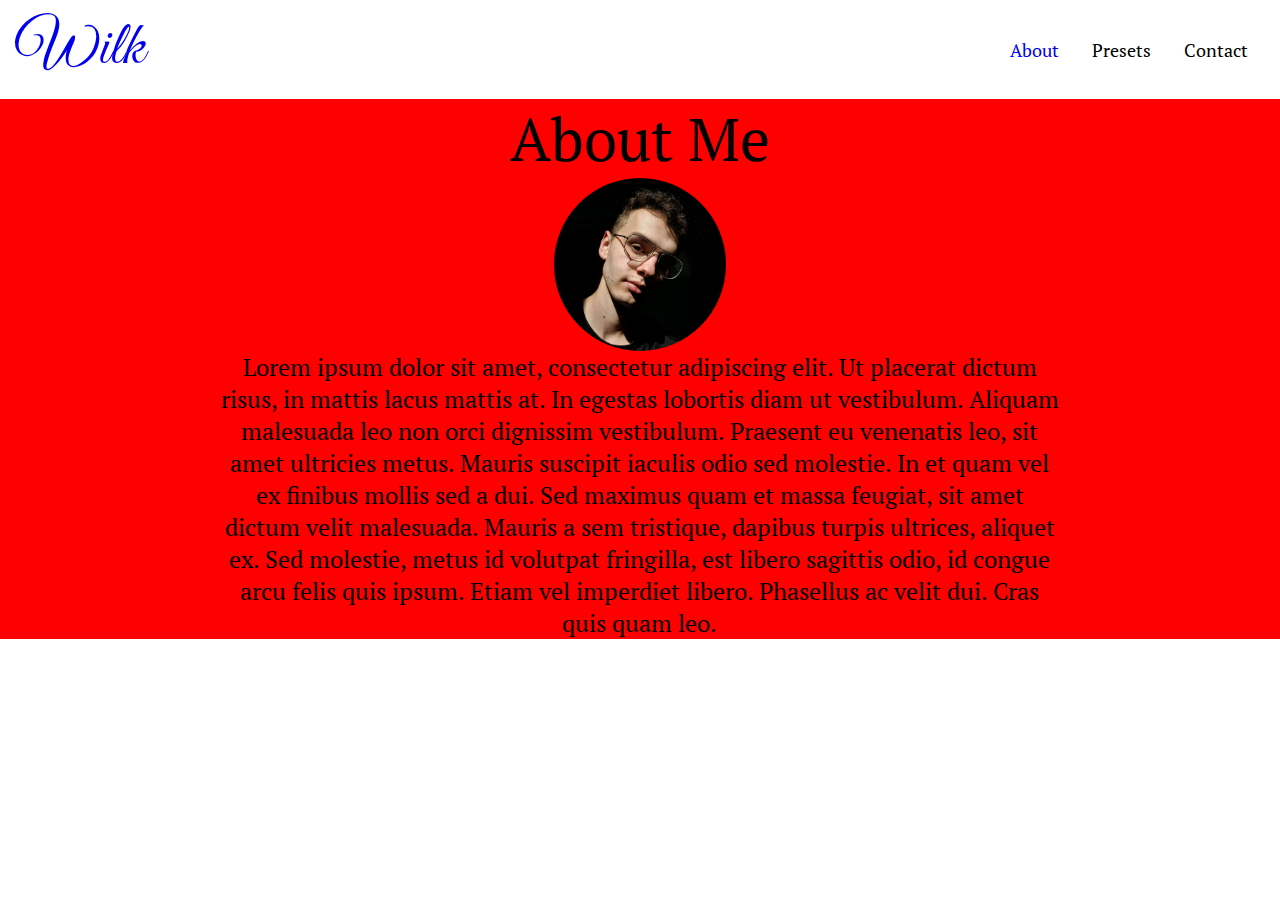
==== about.html @ a8d88eeb "Add files via upload" ====
<!DOCTYPE html>
<html lang="en">
<head>
    <meta charset="UTF-8">
    <meta http-equiv="X-UA-Compatible" content="IE=edge">
    <meta name="viewport" content="width=device-width, initial-scale=1.0">
    <link rel="preconnect" href="https://fonts.googleapis.com">
    <link rel="preconnect" href="https://fonts.gstatic.com" crossorigin>
    <link href="https://fonts.googleapis.com/css2?family=Great+Vibes&family=PT+Serif&display=swap" rel="stylesheet">
    <link rel="stylesheet" href="style.css">
    <title>About Me</title>
</head>
<body>
    <nav class="navbar">
        <h1><a href="index.html">Wilk</a></h1>
        <p>
            <a href="about.html">
                About
            </a>
            <a>
                Presets
            </a>
            <a>
                Contact
            </a>
    </p>
    </nav>
    <div class="about-main">
        <h1>About Me</h1>
        <img class="about-main-img" src="images/me.jpg" alt="Me">
        <p>Lorem ipsum dolor sit amet, consectetur adipiscing elit. Ut placerat dictum risus, 
            in mattis lacus mattis at. In egestas lobortis diam ut vestibulum. 
            Aliquam malesuada leo non orci dignissim vestibulum. Praesent eu venenatis leo, sit amet ultricies metus. 
            Mauris suscipit iaculis odio sed molestie. In et quam vel ex finibus mollis sed a dui. 
            Sed maximus quam et massa feugiat, sit amet dictum velit malesuada. Mauris a sem tristique, 
            dapibus turpis ultrices, aliquet ex. Sed molestie, metus id volutpat fringilla, est libero sagittis odio, 
            id congue arcu felis quis ipsum. Etiam vel imperdiet libero. Phasellus ac velit dui. Cras quis quam leo.</p>
    </div>
</body>
</html>
---- style.css ----
*{
    margin: 0;
    padding: 0;
    box-sizing: border-box;
}

a:visited{
    color:black;
}

/* Navbar */

nav{
    background-color: #fff;
    display: flex;
    justify-content: space-between;
    padding: 0.75rem 1rem;
    position: sticky;
    top: 0px;
    width: 100%;
    z-index: 2;
}

nav h1{
    font-family: 'Great Vibes', cursive;
    font-size: 3.75rem;
    font-weight: normal;
    width: 80%;
}

nav p{
    align-items: center;
    display: flex;
    font-family: 'PT Serif', serif;
    font-size: 1.125em;
    justify-content: space-between;
    min-width: 270px;                   /* TO CHANGE */
    text-align: center;
    padding: 0 1rem;
    width: 20%;
}

nav a{
    text-decoration: none;
}

/* Header */

header{
    display: flex;
    justify-content: center;
    padding: 6rem 0;
}

header img{
    width: 21.875%;
}

/* Main */

main{
    display: flex;
    flex-direction: column;
    align-items: center;
    padding: 6rem 0;
}

#central-photo{
    margin: 20rem 0;
}

main div{
    display: flex;
    width: 21.875%;
    align-items: center;
    justify-content: center;
}

div img{
    width: 100%;
    transition: filter 0.5s;
}

main div img:hover{
    filter: grayscale(0.15) opacity(0.6);
    cursor: pointer;
}

.picture-description{
    color: black;
    font-size: 3.75em;
    position: absolute;
    visibility: hidden;
    transition: visibility 0.5s;
}
main div:hover .picture-description{
    visibility: visible;
    filter: opacity(1);
}

/* Footer */

footer{
    display: flex;
    justify-content: center;
    padding: 0 0 4rem;
}

footer img{
    width: 1.75%;
}

/* Media Queires */

@media only screen and (min-width: 0px) and (max-width: 479px){
    /* Navbar */
    nav h1{
        font-size: 2em;
    }

    nav p{
        font-size: 0.75em;
        padding: 0 1rem;
    }

    /* Header */

    header img{
        width: 60%;
    }

    /* Main */

    main{
        padding: 18rem 0 7rem;
    }

    main div{
        width: 60%;
    }

    .picture-description{
        font-size: 2em;
    }

    /* Footer */

    footer img{
        width: 7%;
    }

}

@media only screen and (min-width: 480px) and (max-width: 767px){
    /*  Navbar */
    nav h1{
        font-size: 2.75em;
    }

    nav p{
        font-size: 1em;
        padding: 0.9rem;
    }

    /* Header */

    header img{
        width: 50%;
    }

    /* Main */
    main  div{
        width: 55%;
    }

    .picture-description{
        font-size: 2.5em;
    }

    /* Footer */

    footer{
        padding: 0 0 3.5rem;
    }

    footer img{
        width: 5%;
    }
}

@media only screen and (min-width: 768px) and (max-width: 1023px){
    /* Header */
    header img{
        width: 55%;
    }

    /* Main */
    main{
        padding: 22rem 0 11rem;
    }
    main div{
        width: 55%;
    }
    .picture-description{
        font-size: 3.5em;
    }

    /* Footer */
    footer img{
        width: 6%;
    }
}
@media only screen and (min-width: 1024px) and (max-width: 1599px){

    /* Header */

    header{
        padding: 4rem 0;
    }

    header img{
        width: 20%;
    }

    /* Main */

    main{
        padding: 12rem 0 6rem;
    }

    main div{
        width: 20%;
    }

    .picture-description{
        font-size: 3em;
    }

    /* Footer */

    footer{
        padding: 0 0 2.5rem;
    }
}

/* ABOUT ME */

.about-main{
    background-color: red;
    display: flex;
    flex-direction: column;
    align-items: center;
    font-family: 'PT Serif', serif;
}

.about-main h1{
    font-size: 3.75em;
    font-weight:normal;
}

.about-main p{
    font-size: 1.5em;
    width: 66.14%;
    text-align: center;
}

.about-main-img{
    width:13.5%;
    border-radius: 100%;
}
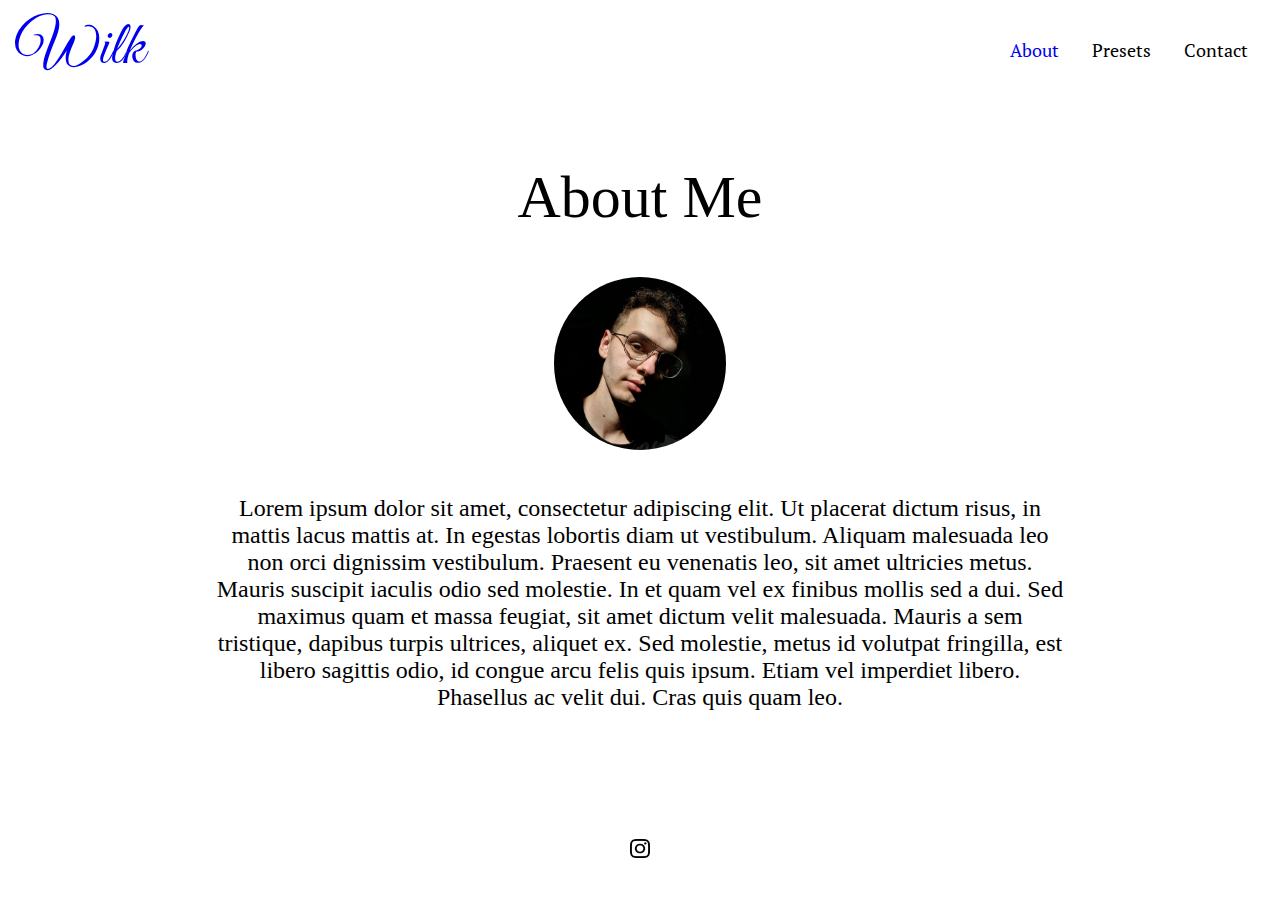
==== commit e54ef276: "Add files via upload" ====
--- a/about.html
+++ b/about.html
@@ -25,16 +25,19 @@
             </a>
     </p>
     </nav>
-    <div class="about-main">
-        <h1>About Me</h1>
-        <img class="about-main-img" src="images/me.jpg" alt="Me">
-        <p>Lorem ipsum dolor sit amet, consectetur adipiscing elit. Ut placerat dictum risus, 
+    <main id="about-me-main">
+        <h1 id="about-me-h1">About Me</h1>
+        <img id="about-me-img" src="images/me.jpg" alt="Me">
+        <p id="about-me-p">Lorem ipsum dolor sit amet, consectetur adipiscing elit. Ut placerat dictum risus, 
             in mattis lacus mattis at. In egestas lobortis diam ut vestibulum. 
             Aliquam malesuada leo non orci dignissim vestibulum. Praesent eu venenatis leo, sit amet ultricies metus. 
             Mauris suscipit iaculis odio sed molestie. In et quam vel ex finibus mollis sed a dui. 
             Sed maximus quam et massa feugiat, sit amet dictum velit malesuada. Mauris a sem tristique, 
             dapibus turpis ultrices, aliquet ex. Sed molestie, metus id volutpat fringilla, est libero sagittis odio, 
             id congue arcu felis quis ipsum. Etiam vel imperdiet libero. Phasellus ac velit dui. Cras quis quam leo.</p>
-    </div>
+        </main>
+        <footer>
+            <img src="images/instagram-icon.png" alt="instagram-icon">
+        </footer>
 </body>
 </html>--- a/style.css
+++ b/style.css
@@ -103,11 +103,34 @@
 footer{
     display: flex;
     justify-content: center;
-    padding: 0 0 4rem;
+    padding: 2.5rem 0;
 }
 
 footer img{
-    width: 1.75%;
+    width: 1.5%;
+}
+
+/* ABOUT ME */
+
+#about-me-main{
+ padding: 4rem 0 8rem;
+}
+
+#about-me-h1{
+    font-size: 3.75em;
+    font-weight:normal;
+}
+
+#about-me-p{
+    font-size: 1.5em;
+    width: 66.14%;
+    text-align: center;
+}
+
+#about-me-img{
+    width:13.5%;
+    border-radius: 100%;
+    margin: 2.815rem 0;
 }
 
 /* Media Queires */
@@ -149,12 +172,31 @@
         width: 7%;
     }
 
+    /* ABOUT ME */
+
+    #about-me-main{
+        padding: 1rem 0 2rem;
+    }
+
+    #about-me-h1{
+        font-size: 3em;
+    }
+
+    #about-me-img{
+        margin: 2rem;
+        width: 35%;
+    }
+
+    #about-me-p{
+        font-size: 1.3em;
+    }
+
 }
 
 @media only screen and (min-width: 480px) and (max-width: 767px){
     /*  Navbar */
     nav h1{
-        font-size: 2.75em;
+        font-size: 2.5em;
     }
 
     nav p{
@@ -164,13 +206,17 @@
 
     /* Header */
 
+    header{
+        padding: 1.5rem 0 14rem;
+    }
+
     header img{
-        width: 50%;
+        width: 40%;
     }
 
     /* Main */
-    main  div{
-        width: 55%;
+    main div{
+        width: 40%;
     }
 
     .picture-description{
@@ -180,11 +226,30 @@
     /* Footer */
 
     footer{
-        padding: 0 0 3.5rem;
+        padding: 2rem 0;
     }
 
     footer img{
-        width: 5%;
+        width: 3%;
+    }
+
+    /* ABOUT ME */
+
+    #about-me-main{
+        padding: 1rem 0;
+    }
+
+    #about-me-h1{
+        font-size: 4em;
+    }
+
+    #about-me-img{
+        margin: 2rem;
+        width: 35%;
+    }
+
+    #about-me-p{
+        font-size: 1.3em;
     }
 }
 
@@ -242,29 +307,3 @@
         padding: 0 0 2.5rem;
     }
 }
-
-/* ABOUT ME */
-
-.about-main{
-    background-color: red;
-    display: flex;
-    flex-direction: column;
-    align-items: center;
-    font-family: 'PT Serif', serif;
-}
-
-.about-main h1{
-    font-size: 3.75em;
-    font-weight:normal;
-}
-
-.about-main p{
-    font-size: 1.5em;
-    width: 66.14%;
-    text-align: center;
-}
-
-.about-main-img{
-    width:13.5%;
-    border-radius: 100%;
-}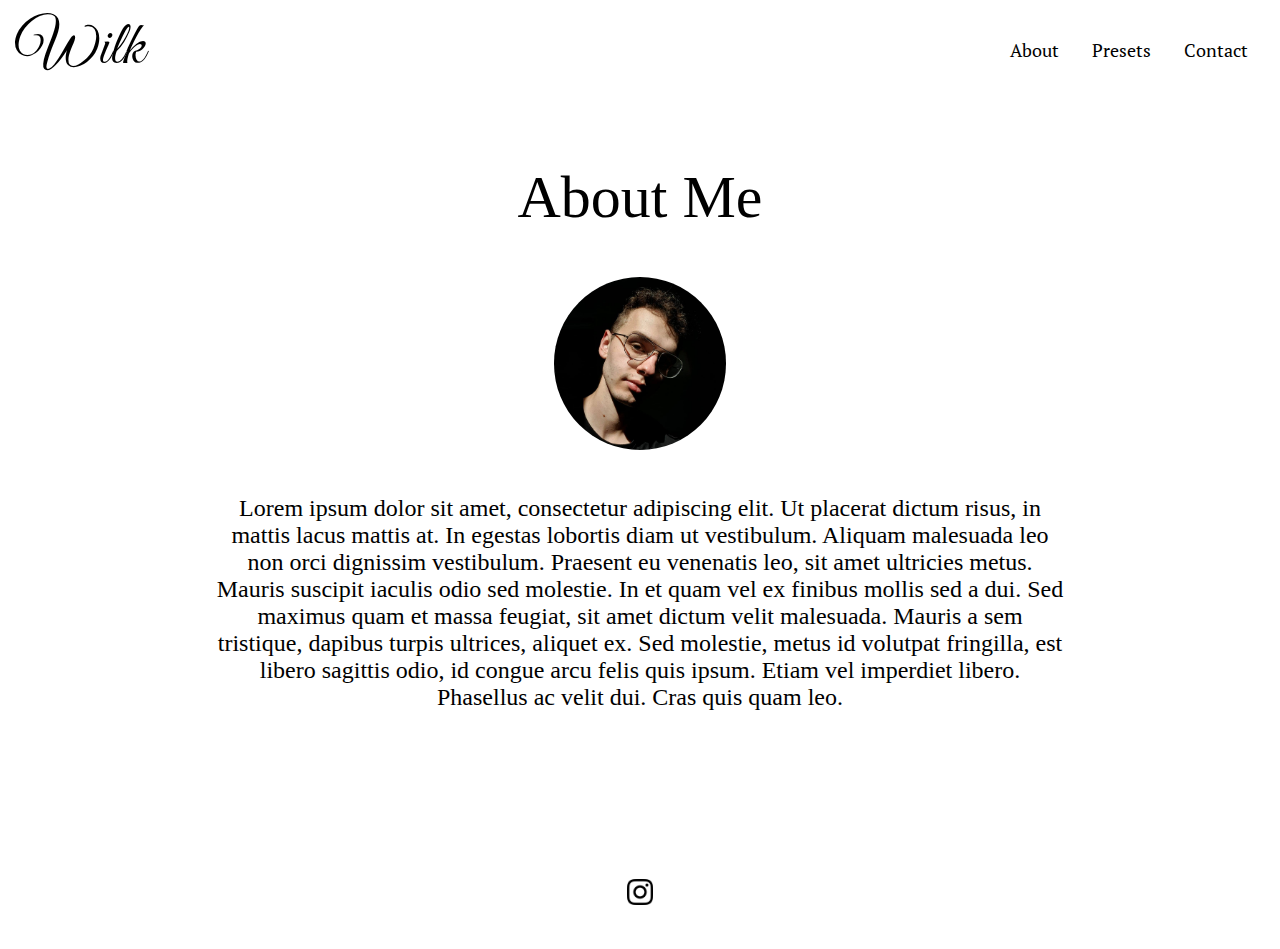
==== commit 17522117: "Add files via upload" ====
--- a/about.html
+++ b/about.html
@@ -17,15 +17,15 @@
             <a href="about.html">
                 About
             </a>
-            <a>
+            <a href="presets.html">
                 Presets
             </a>
-            <a>
+            <a href="contact.html">
                 Contact
             </a>
     </p>
     </nav>
-    <main id="about-me-main">
+    <main id="about-me-main" class="reveal">
         <h1 id="about-me-h1">About Me</h1>
         <img id="about-me-img" src="images/me.jpg" alt="Me">
         <p id="about-me-p">Lorem ipsum dolor sit amet, consectetur adipiscing elit. Ut placerat dictum risus, 
@@ -37,7 +37,8 @@
             id congue arcu felis quis ipsum. Etiam vel imperdiet libero. Phasellus ac velit dui. Cras quis quam leo.</p>
         </main>
         <footer>
-            <img src="images/instagram-icon.png" alt="instagram-icon">
+            <a href="https://www.instagram.com/w___obiektywie/"><img src="images/instagram-icon.png" alt="instagram-icon"></a>
         </footer>
+        <script src="index.js"></script>
 </body>
 </html>--- a/style.css
+++ b/style.css
@@ -5,6 +5,10 @@
 }
 
 a:visited{
+    color:black;
+}
+
+a{
     color:black;
 }
 
@@ -69,19 +73,19 @@
     margin: 20rem 0;
 }
 
-main div{
+.main-images{
     display: flex;
     width: 21.875%;
     align-items: center;
     justify-content: center;
 }
 
-div img{
+.div-img{
     width: 100%;
     transition: filter 0.5s;
 }
 
-main div img:hover{
+.main-images img:hover{
     filter: grayscale(0.15) opacity(0.6);
     cursor: pointer;
 }
@@ -93,7 +97,7 @@
     visibility: hidden;
     transition: visibility 0.5s;
 }
-main div:hover .picture-description{
+.main-images:hover .picture-description{
     visibility: visible;
     filter: opacity(1);
 }
@@ -101,13 +105,20 @@
 /* Footer */
 
 footer{
+    position: relative;
+    bottom: 0px;
     display: flex;
     justify-content: center;
     padding: 2.5rem 0;
-}
-
-footer img{
-    width: 1.5%;
+    width: 100%;
+}
+
+footer a{
+    width: 2%;
+}
+
+footer a img{
+    width: 100%;
 }
 
 /* ABOUT ME */
@@ -133,9 +144,274 @@
     margin: 2.815rem 0;
 }
 
+/* CONTACT ME */
+
+#contact{
+    display: flex;
+    width: 80%;
+}
+
+#contact-img{
+    width: 90%;
+    margin-bottom: 7rem;
+}
+
+#contact-div{
+    display: flex;
+    justify-content: center;
+    width: 100%;
+}
+
+form{
+    display: flex;
+    flex-direction: column;
+    justify-content: center;
+    width: 90%;
+}
+
+h3{
+    font-size: 2.15em;
+    font-weight: normal;
+    text-decoration: none;
+}
+
+input, textarea{
+    font-family: 'PT Serif', serif;
+    margin: 1.5rem 0;
+    width: 100%;
+    border: none;
+    border-bottom: 1px solid #646464;
+    padding: 0.5rem 0;
+    resize: none;
+}
+input[placeholder="Name and Surname"]{
+    margin-top: 3rem;
+}
+
+input::placeholder, textarea::placeholder{
+    font-family: 'PT Serif', serif;
+}
+
+input[type="submit"]{
+    background-color: #fff;
+    color:#000;
+    font-family: 'PT Serif', serif;
+    font-size: 1.5em;
+    border: 1px solid black;
+    width: 28.5%;
+    padding: 0.25rem 0;
+    margin-left: auto;
+    transition: all 0.25s ease-in-out;
+}
+
+input[type="submit"]:hover{
+    background-color: black;
+    color: white;
+    transition: all 0.25s ease-in-out;
+}
+
+input:focus, textarea:focus{
+    outline: none;
+}
+
+/* Nature */
+#nat-main{
+    padding: 5rem 0 6rem 0;
+}
+
+#main-grid-container{
+    width: 70%;
+    display: flex;
+    justify-content: space-between;
+}
+
+.small-grid{
+    width: 33%;
+    float: left;
+}
+
+#first-nat-grid{
+    display: grid;
+    row-gap: 0.3rem;
+}
+#second-nat-grid{
+    display: grid;
+    row-gap: 0.3rem;
+}
+#third-nat-grid{
+    display: grid;
+    row-gap: 0.3rem;
+}
+
+#main-grid-container img{
+    width:100%;
+    object-fit: cover;
+}
+
+/* Architecture */
+
+#arch-main{
+    padding: 5rem 0 6rem 0;
+}
+
+#arch-grid-container{
+    width: 54%;
+    display: grid;
+    grid-template-columns: repeat(4,1fr);
+    grid-template-rows: repeat(6,1fr);
+    gap: 0.5rem;
+}
+
+#arch-grid-container img{
+    width: 100%;
+    height: 100%;
+    object-fit: cover;
+}
+
+#item-one{
+    grid-column: 1/2;
+}
+#item-two{
+    grid-column: 2 / 4;
+    grid-row: 1 / 3;
+}
+#item-three{
+    grid-column: 4;
+    grid-row: 1 / 2;
+}
+#item-four{
+    grid-column: 1 / 2;
+    grid-row: 2 / 3;
+}
+#item-five{
+    grid-column: 4;
+    grid-row: 2/3;
+}
+#item-six{
+    grid-column: 1 / 2;
+    grid-row: 3 / 4;
+}
+#item-seven{
+    grid-column: 2 / 4;
+    grid-row: 3 / 5;
+}
+#item-eight{
+    grid-column: 4;
+    grid-row: 3 / 4;
+}
+#item-nine{
+    grid-column: 1 / 2;
+    grid-row: 4 / 5;
+}
+#item-ten{
+    grid-column: 4;
+    grid-row: 4 / 5;
+}
+#item-eleven{
+    grid-column:1 / 2;
+    grid-row: 5 / 6;
+}
+#item-twelve{
+    grid-column: 2 / 4;
+    grid-row: 5 / 7;
+}
+#item-therteen{
+    grid-column: 4;
+    grid-row: 5 / 6;
+}
+#item-fourteen{
+    grid-column: 1 / 2;
+    grid-row: 6 / 7;
+}
+#item-fefteen{
+    grid-column: 4;
+    grid-row: 6 / 7;
+}
+
+/* PRESETS */
+
+#presets-main{
+    padding: 4rem 4rem 6rem 4rem;
+}
+
+#presets-container{
+    display: flex;
+    justify-content: space-between;
+    flex-wrap: wrap;
+    flex-direction: row;
+    width: 100%;
+}
+
+.cell{
+    width: 30%;
+    padding: 1rem;
+}
+
+#presets-container img{
+    width: 100%;
+}
+
+.small-containers{
+    width: 100%;
+    box-shadow: 0px 0px 11px 3px rgba(66, 68, 90, 1);
+}
+
+.small-containers div{
+    text-align: center;
+    height: 100%;
+    display: flex;
+    flex-direction: column;
+    justify-content: space-around;
+    padding: 1rem 1rem;
+    font-size: 0.75em;
+}
+
+.small-containers div ul{
+    list-style: none;
+    font-family: 'PT Serif', serif;
+    padding: 0.5rem;
+}
+
+.small-containers h3{
+    padding: 0.5rem;
+}
+
+.buttons{
+    background-color: #fff;
+    color:#000;
+    font-family: 'PT Serif', serif;
+    font-size: 1.5em;
+    border: 1px solid black;
+    width: 100%;
+    margin: 1rem 0 0 0;
+    padding: 0.25rem 0;
+    transition: all 0.25s ease-in-out;
+}
+
+.buttons:hover{
+    background-color: black;
+    color: white;
+    transition: all 0.25s ease-in-out;
+    cursor: pointer;
+}
+
+.reveal{
+    opacity: 0;
+    transition: 1s all ease;
+}
+
+.reveal.active{
+    opacity: 1;
+}
+
 /* Media Queires */
 
 @media only screen and (min-width: 0px) and (max-width: 479px){
+
+    a:visited{
+        color:black;
+    }
+
     /* Navbar */
     nav h1{
         font-size: 2em;
@@ -155,10 +431,10 @@
     /* Main */
 
     main{
-        padding: 18rem 0 7rem;
-    }
-
-    main div{
+        padding: 5rem 0 2rem;
+    }
+
+    .main-images{
         width: 60%;
     }
 
@@ -191,6 +467,45 @@
         font-size: 1.3em;
     }
 
+    /* Contact */
+
+    input[type="submit"]{
+        font-size: 1em;
+        width: 35%;
+    }
+
+    /* NATURE */
+
+    #main-grid-container{
+        display: block;
+    }
+
+    .small-grid{
+        float: none;
+        width: 100%;
+    }
+
+    /* ARCHITECTURE */
+
+    #arch-grid-container{
+        display: block;
+        width: 90%
+    }
+
+    #arch-grid-container img{
+        margin: 0.75rem 0;
+    }
+
+    /*PRESETS*/
+
+    #presets-container{
+        justify-content: center;
+        align-items: space-between;
+    }
+
+    .cell{
+        width: 100%;
+    }
 }
 
 @media only screen and (min-width: 480px) and (max-width: 767px){
@@ -215,7 +530,7 @@
     }
 
     /* Main */
-    main div{
+    .main-images{
         width: 40%;
     }
 
@@ -251,6 +566,24 @@
     #about-me-p{
         font-size: 1.3em;
     }
+
+    /* ARCHITECTURE */
+
+    #arch-grid-container{
+        width: 80%;
+    }
+
+    /*PRESETS*/
+
+    #presets-container{
+        justify-content: center;
+        align-items: space-between;
+    }
+
+    .cell{
+        width: 50%;
+    }
+
 }
 
 @media only screen and (min-width: 768px) and (max-width: 1023px){
@@ -260,10 +593,10 @@
     }
 
     /* Main */
-    main{
+    #main-main{
         padding: 22rem 0 11rem;
     }
-    main div{
+    .main-images{
         width: 55%;
     }
     .picture-description{
@@ -272,8 +605,45 @@
 
     /* Footer */
     footer img{
-        width: 6%;
-    }
+        width: 5%;
+    }
+
+    /* ABOUT ME */
+    
+    #about-me-h1{
+        font-size: 7em;
+    }
+    
+    #about-me-img{
+        margin: 2rem;
+        width: 35%;
+    }
+    
+    #about-me-p{
+        font-size: 2em;
+    }
+
+    /* ARCHITECTURE */
+
+    #arch-grid-container{
+        width: 80%;
+    }
+
+    /*PRESETS*/
+
+    #presets-main{
+        padding: 2rem 2rem 7rem 2rem;
+    }
+
+    #presets-container{
+        justify-content: center;
+        align-items: space-between;
+    }
+
+    .cell{
+        width: 50%;
+    }
+
 }
 @media only screen and (min-width: 1024px) and (max-width: 1599px){
 
@@ -293,7 +663,7 @@
         padding: 12rem 0 6rem;
     }
 
-    main div{
+    .main-images{
         width: 20%;
     }
 
@@ -303,7 +673,32 @@
 
     /* Footer */
 
-    footer{
-        padding: 0 0 2.5rem;
-    }
-}
+    footer img{
+        width: 2%
+    }
+
+    /* CONTACT ME */
+    #contact-main{
+        padding: 1.5rem 0;
+    }
+
+    #contact-div{
+        width: 100%;
+    }
+
+    form{
+        width: 100%;
+    }
+
+    h3{
+        font-size: 2em;
+    }
+
+    input[placeholder="Name and Surname"]{
+        margin-top: 2rem;
+    }
+
+    input,textarea{
+        margin: 1rem 0;
+    }
+}
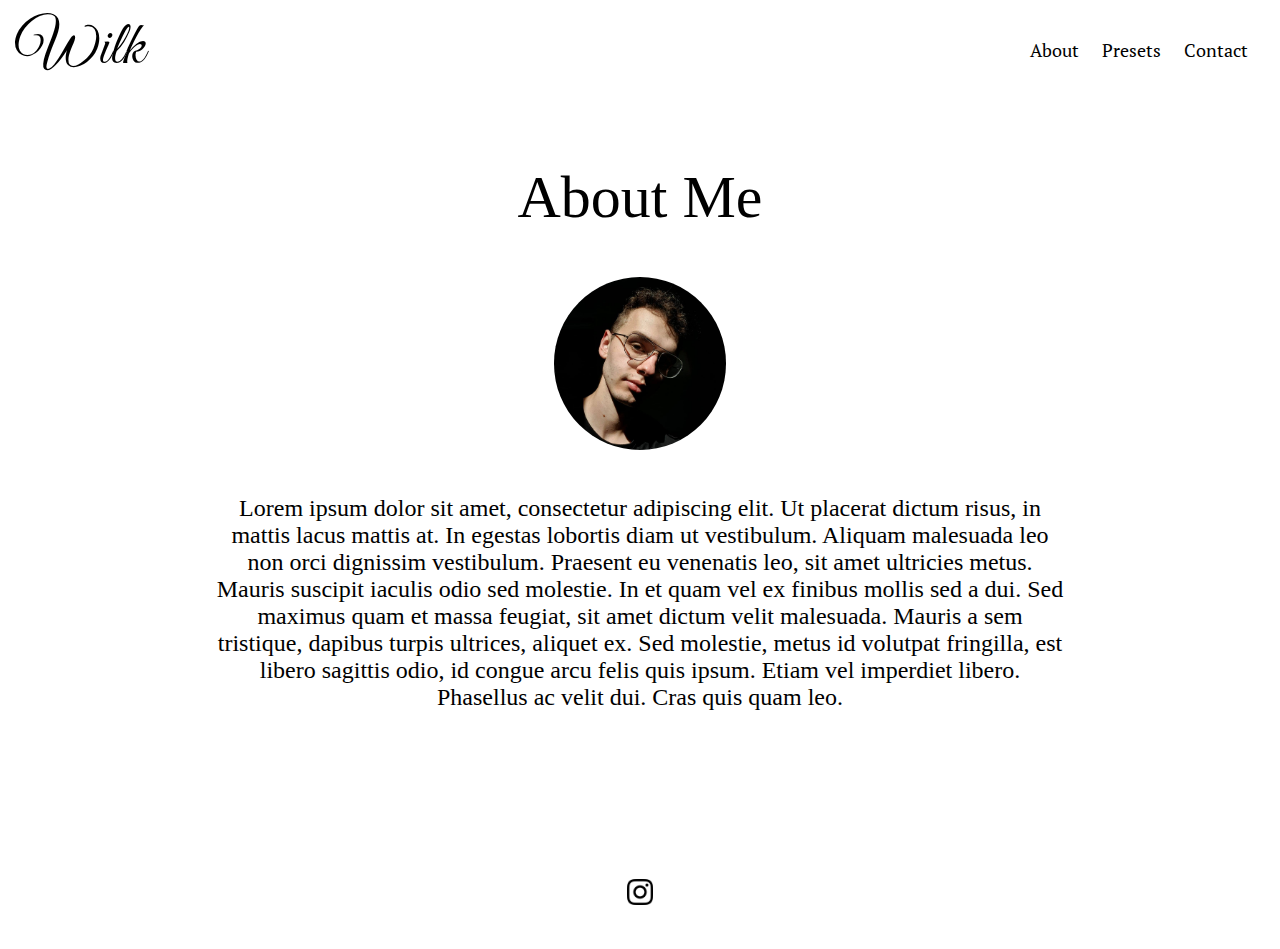
==== commit 113c1f36: "Add files via upload" ====
--- a/about.html
+++ b/about.html
@@ -11,8 +11,9 @@
     <title>About Me</title>
 </head>
 <body>
-    <nav class="navbar">
+    <nav class="navbar" id="navbar">
         <h1><a href="index.html">Wilk</a></h1>
+        <a href="javascript:void(0)" class="icon" onclick="navbar()"><img src="images/burger.png" alt=""></a>
         <p>
             <a href="about.html">
                 About
@@ -23,7 +24,7 @@
             <a href="contact.html">
                 Contact
             </a>
-    </p>
+        </p>
     </nav>
     <main id="about-me-main" class="reveal">
         <h1 id="about-me-h1">About Me</h1>
--- a/style.css
+++ b/style.css
@@ -17,6 +17,7 @@
 nav{
     background-color: #fff;
     display: flex;
+    flex-wrap: wrap;
     justify-content: space-between;
     padding: 0.75rem 1rem;
     position: sticky;
@@ -38,7 +39,6 @@
     font-family: 'PT Serif', serif;
     font-size: 1.125em;
     justify-content: space-between;
-    min-width: 270px;                   /* TO CHANGE */
     text-align: center;
     padding: 0 1rem;
     width: 20%;
@@ -46,6 +46,14 @@
 
 nav a{
     text-decoration: none;
+}
+
+nav a img{
+    width: 40%;
+}
+
+.icon{
+  display: none;
 }
 
 /* Header */
@@ -417,9 +425,47 @@
         font-size: 2em;
     }
 
+    /* NAV */
+
     nav p{
-        font-size: 0.75em;
-        padding: 0 1rem;
+        padding: 0;
+        text-align: center;
+        flex-direction: column;
+        width: auto;
+        align-items: center;
+        justify-content: center;
+        width: 100%;
+        min-width: 100px;
+        z-index: 1;
+        position: absolute;
+        top: 100%;
+        left: 0%;
+    }
+
+    nav p a{
+        display: none;
+        font-size: 0.75rem;
+        margin: 1em;
+    }
+
+    nav.responsive p{
+        display: block;
+        animation-name: height-grow;
+        animation-duration: 250ms;
+        background-color: gainsboro;
+    }
+
+    nav.responsive p a{
+        display: block;
+    }
+
+    nav .icon{
+        display: block;
+        width: 10%;
+    }
+
+    .icon img{
+        width: 100%;
     }
 
     /* Header */
@@ -514,9 +560,32 @@
         font-size: 2.5em;
     }
 
+    /* NAV */
+
     nav p{
-        font-size: 1em;
-        padding: 0.9rem;
+        padding: 0;
+        text-align: right;
+        flex-direction: column;
+        width: auto;
+        align-items: center;
+        justify-content: center;
+    }
+
+    nav.responsive{
+        position: relative;
+    }
+
+    nav p a{
+        display: none;
+    }
+
+    nav .icon{
+        display: block;
+        width: 10%;
+    }
+
+    .icon img{
+        width: 100%;
     }
 
     /* Header */
@@ -592,6 +661,34 @@
         width: 55%;
     }
 
+    /* NAV */
+
+    nav p{
+        padding: 0;
+        text-align: right;
+        flex-direction: column;
+        width: auto;
+        align-items: center;
+        justify-content: center;
+    }
+
+    nav.responsive{
+        position: relative;
+    }
+
+    nav p a{
+        display: none;
+    }
+
+    nav .icon{
+        display: block;
+        width: 10%;
+    }
+
+    .icon img{
+        width: 100%;
+    }
+
     /* Main */
     #main-main{
         padding: 22rem 0 11rem;
@@ -702,3 +799,30 @@
         margin: 1rem 0;
     }
 }
+
+@keyframes height-grow{
+    from{
+        transform: scaleY(0);
+    }
+    to{
+        transform: scaleY(1);
+    }
+}
+
+@keyframes height-decrease{
+    from{
+        transform: scaleY(1);
+    }
+    to{
+        transform: scaleY(0);
+    }
+}
+
+@keyframes hiding-as {
+    from{
+        display: none;
+    }
+    to{
+        display: block;
+    }
+}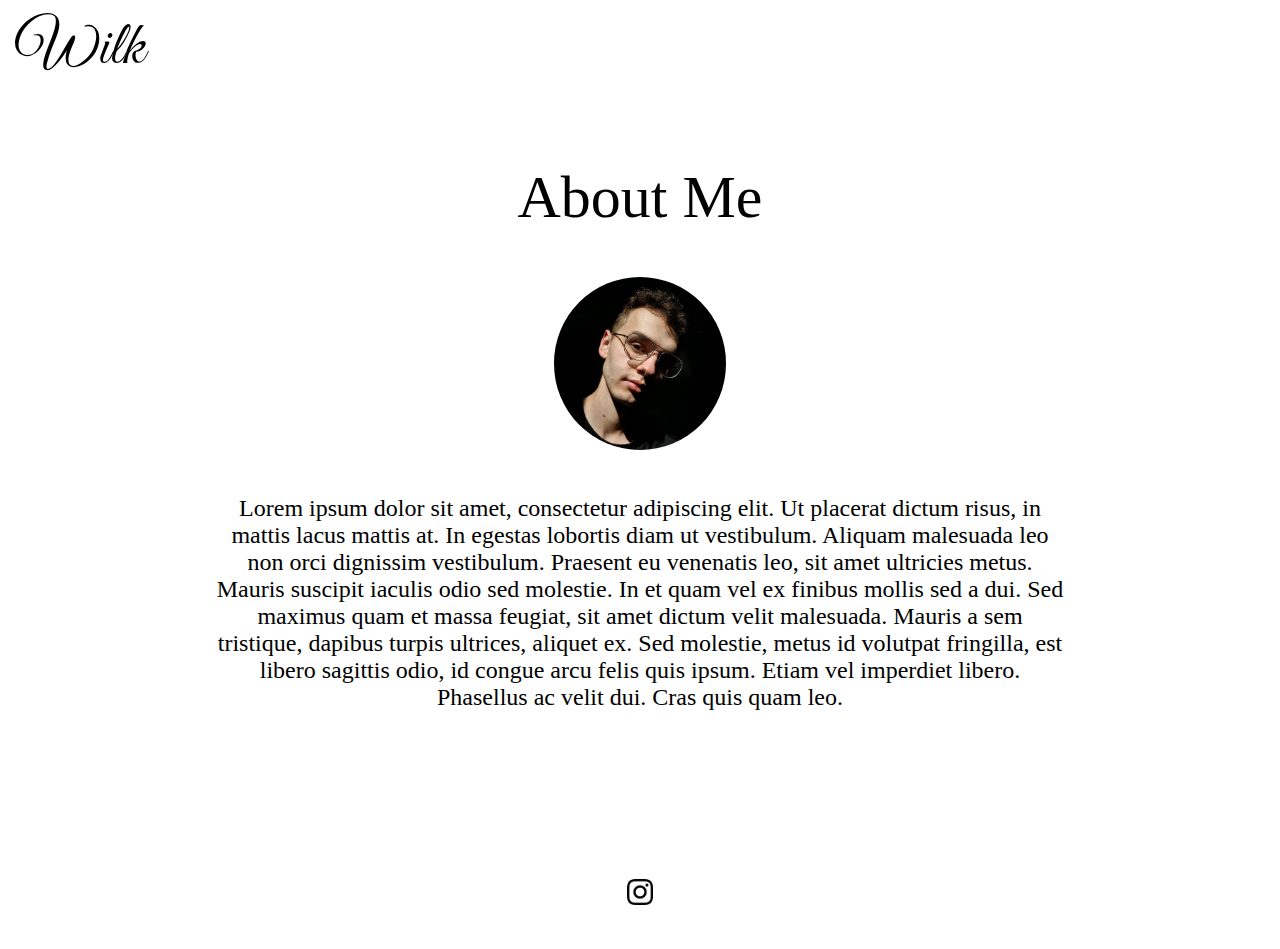
==== commit 9384cfd5: "Add files via upload" ====
--- a/about.html
+++ b/about.html
@@ -11,10 +11,10 @@
     <title>About Me</title>
 </head>
 <body>
-    <nav class="navbar" id="navbar">
+    <nav class="navbar">
         <h1><a href="index.html">Wilk</a></h1>
         <a href="javascript:void(0)" class="icon" onclick="navbar()"><img src="images/burger.png" alt=""></a>
-        <p>
+        <p id="navbar" class="animation">
             <a href="about.html">
                 About
             </a>
--- a/style.css
+++ b/style.css
@@ -54,6 +54,18 @@
 
 .icon{
   display: none;
+}
+
+/* NAVBAR ANIMATIONS */
+
+.animation{
+    transform: scaleY(0);
+    transition-duration: 250ms;
+}
+
+.anim-back{
+    transform: scaleY(1);
+    transition-duration: 250ms;
 }
 
 /* Header */
@@ -440,23 +452,12 @@
         position: absolute;
         top: 100%;
         left: 0%;
+        background-color: gainsboro;
     }
 
     nav p a{
-        display: none;
-        font-size: 0.75rem;
-        margin: 1em;
-    }
-
-    nav.responsive p{
-        display: block;
-        animation-name: height-grow;
-        animation-duration: 250ms;
-        background-color: gainsboro;
-    }
-
-    nav.responsive p a{
-        display: block;
+        font-size: 0.75em;
+        margin: 1rem 0;
     }
 
     nav .icon{
@@ -490,8 +491,8 @@
 
     /* Footer */
 
-    footer img{
-        width: 7%;
+    footer a{
+        width: 5%;
     }
 
     /* ABOUT ME */
@@ -799,30 +800,3 @@
         margin: 1rem 0;
     }
 }
-
-@keyframes height-grow{
-    from{
-        transform: scaleY(0);
-    }
-    to{
-        transform: scaleY(1);
-    }
-}
-
-@keyframes height-decrease{
-    from{
-        transform: scaleY(1);
-    }
-    to{
-        transform: scaleY(0);
-    }
-}
-
-@keyframes hiding-as {
-    from{
-        display: none;
-    }
-    to{
-        display: block;
-    }
-}